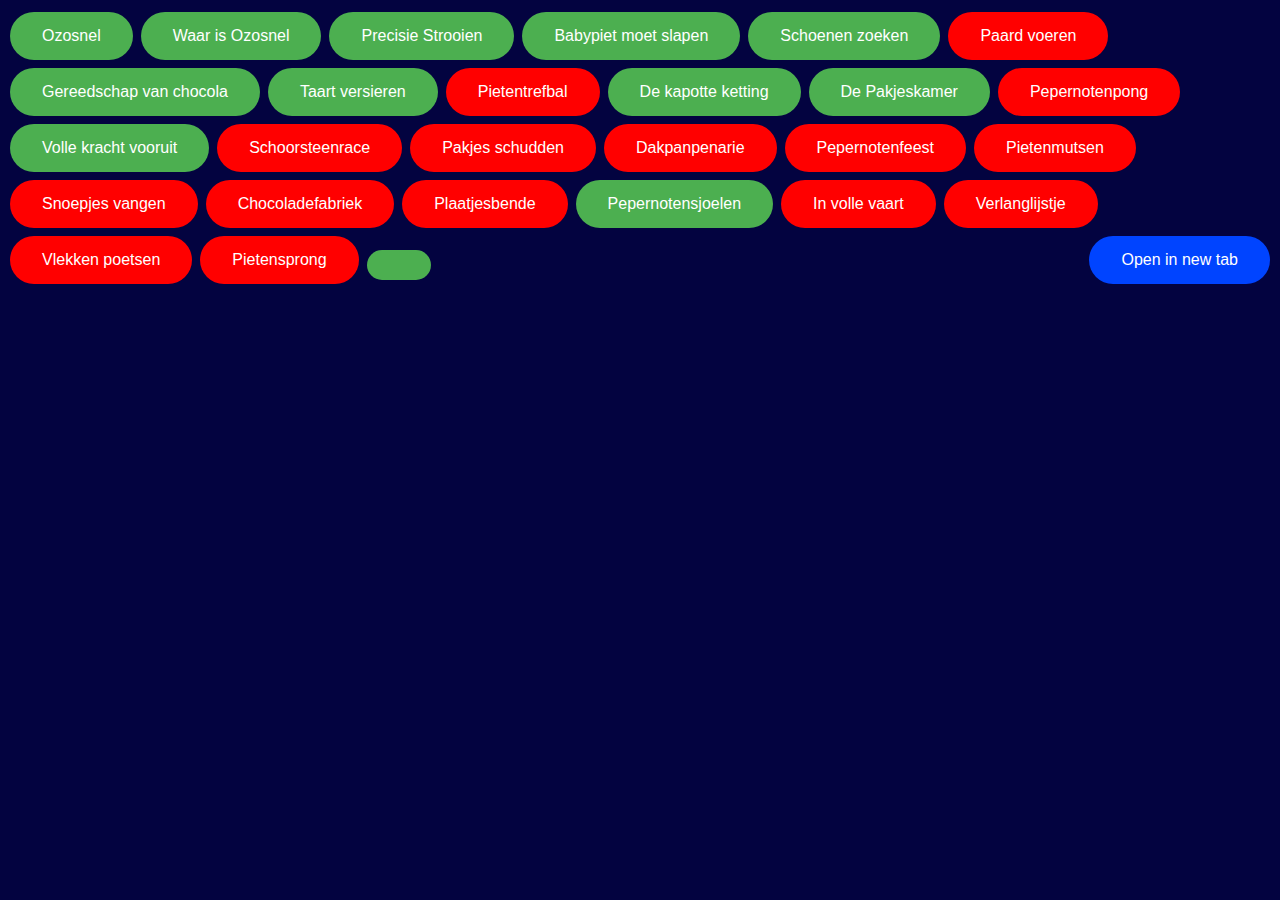
==== index.html @ 24093229 "Update index.html" ====
<!DOCTYPE html>
<html>
	<head>
		<title>Sinterklaas Spelletjes</title>
		<link rel="stylesheet" href="styles.css">
 		<link rel="icon" type="image/x-icon" href="favicon-32x32.ico">
		<!--<meta http-equiv="refresh" content="30">-->
	</head>
	<body>
		<div class="buttons">
			<button onClick="openGame('https://sinterklaasjournaal.ntr.nl/assets/games/2021/pietengames-2019/ozosnel.html')">Ozosnel</button>
			<button onClick="openGame('https://sinterklaasjournaal.ntr.nl/assets/games/2021/pieten-minigames-2021/ozosnel.html')">Waar is Ozosnel</button>
			<button onClick="openGame('https://sinterklaasjournaal.ntr.nl/assets/games/2021/pieten-minigames-2020/precisiestrooien.html')">Precisie Strooien</button>
			<button onClick="openGame('https://sinterklaasjournaal.ntr.nl/assets/games/2021/pietengames-2021/babypiet.html')">Babypiet moet slapen</button>
			<button onClick="openGame('https://sinterklaasjournaal.ntr.nl/assets/games/2021/pieten-minigames-2020/schoenenzoeken.html')">Schoenen zoeken</button>
			<button onClick="openGame('https://sinterklaasjournaal.ntr.nl/assets/games/2021/pieten-minigames-2018/paardvoeren.html')" class="error">Paard voeren</button>
			<button onClick="openGame('https://sinterklaasjournaal.ntr.nl/assets/games/2021/pieten-minigames-2021/chocoladegereedschap.html')">Gereedschap van chocola</button>
			<button onClick="openGame('https://sinterklaasjournaal.ntr.nl/assets/games/2021/pietengames-2021/taartversieren.html')">Taart versieren</button>
			<button onClick="openGame('https://sinterklaasjournaal.ntr.nl/assets/games/2021/pietengames-2016/trefbal.html')" class="error">Pietentrefbal</button>
			<button onClick="openGame('https://sinterklaasjournaal.ntr.nl/assets/games/2021/pieten-minigames-2020/burgemeestersketting.html')">De kapotte ketting</button>
			<button onClick="openGame('https://sinterklaasjournaal.ntr.nl/assets/games/2021/pietengames-2020/pakjeskamer.html')">De Pakjeskamer</button>
			<button onClick="openGame('https://sinterklaasjournaal.ntr.nl/assets/games/2021/pietengames-2016/pong.html')" class="error">Pepernotenpong</button>
			<button onClick="openGame('https://sinterklaasjournaal.ntr.nl/assets/games/2021/pietengames-2020/bootspel.html')">Volle kracht vooruit</button>
			<button onClick="openGame('https://sinterklaasjournaal.ntr.nl/assets/games/2021/pietengames-2016/dakspel.html')" class="error">Schoorsteenrace</button>
			<button onClick="openGame('https://sinterklaasjournaal.ntr.nl/assets/games/2021/pietengames-2016/schudspel.html')" class="error">Pakjes schudden</button>
			<button onClick="openGame('https://sinterklaasjournaal.ntr.nl/assets/games/2021/pietengames-2017/tikspel.html')" class="error">Dakpanpenarie</button>
			<button onClick="openGame('https://sinterklaasjournaal.ntr.nl/assets/games/2021/pieten-minigames-2018/pepernotenfeest.html')" class="error">Pepernotenfeest</button>
			<button onClick="openGame('https://sinterklaasjournaal.ntr.nl/assets/games/2021/pieten-minigames-2018/pietenpetten.html')" class="error">Pietenmutsen</button>
			<button onClick="openGame('https://sinterklaasjournaal.ntr.nl/assets/games/2021/pietengames-2017/vangspel.html')" class="error">Snoepjes vangen</button>
			<button onClick="openGame('https://sinterklaasjournaal.ntr.nl/assets/games/2021/pietengames-2018/mallenknallen.html')" class="error">Chocoladefabriek</button>
			<button onClick="openGame('https://sinterklaasjournaal.ntr.nl/assets/games/2021/pietengames-2018/plaatjesbende.html')" class="error">Plaatjesbende</button>
			<button onClick="openGame('https://sinterklaasjournaal.ntr.nl/assets/games/2021/pietengames-2019/sjoelen.html')">Pepernotensjoelen</button>
			<button onClick="openGame('https://sinterklaasjournaal.ntr.nl/assets/games/2020/pietengames-2019/treinspel.html')" class="error">In volle vaart</button>
			<button onClick="openGame('https://sinterklaasjournaal.ntr.nl/assets/games/2021/pieten-minigames-2019/verlanglijstje.html')" class="error">Verlanglijstje</button>
			<button onClick="openGame('https://sinterklaasjournaal.ntr.nl/assets/games/2021/pieten-minigames-2019/vlekkenpoetsen.html')" class="error">Vlekken poetsen</button>
			<button onClick="openGame('https://sinterklaasjournaal.ntr.nl/assets/games/2021/pietengames-2018/pietenjump.html')" class="error">Pietensprong</button>
			<button onClick="openGame('')"></button>
			<button onCLick="newTab()" class="newTab">Open in new tab</button>
		</div>
		<iframe id="game" scrolling="no" class="c_game-frame__iframe" allowfullscreen allow="camera;microphone"></iframe>
		<script src="scripts.js"></script>
	</body>
</html>
---- styles.css ----
.error{
	background-color: #FF0000 !important;
}
.error:hover {
	background-color: #FF5555 !important;
}

body, html{
	background-color: #030340;
	height: 99%
}

.newTab {
	float: right; 
	background-color: #0044FF !important;
}
.newTab:hover {
	background-color: #00AAFF !important;
}

.buttons button{
	background-color: #4CAF50;
	border: none;
	color: white;
	padding: 15px 32px;
	text-align: center;
	text-decoration: none;
	display: inline-block;
	font-size: 16px;
	margin: 4px 2px;
	cursor: pointer;
	border-radius: 25px;
}
.buttons button:hover {
	background-color: #5DBF61;
}

.buttons{
	width: 100%;
	margin: 0;
	border: none;
	height: 20%
}

iframe {
	border: none;
	margin: 0;
	width: 100%;
	height: 80%;
}

.c_game-frame__iframe {	
	position: absolute;
        display: block;
        bottom: 0;

        height: 0;
        max-height: 100%;
        max-width: 100%;
        min-height: 80%;
        min-width: 99%;
        width: 0;
}
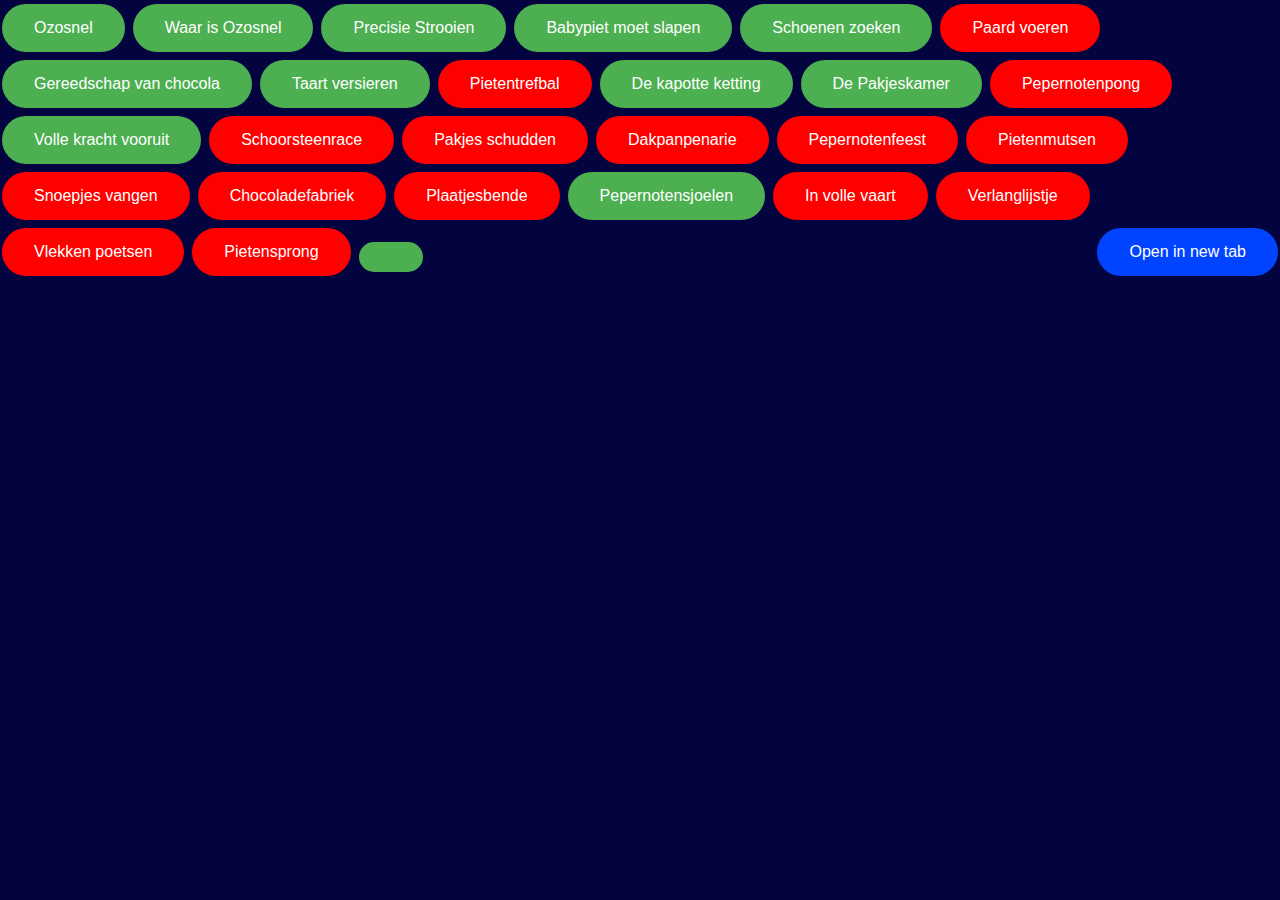
==== commit 76760c12: "Update index.html" ====
--- a/index.html
+++ b/index.html
@@ -7,7 +7,7 @@
 		<!--<meta http-equiv="refresh" content="30">-->
 	</head>
 	<body>
-		<div class="buttons">
+		<div class="buttons flex-container">
 			<button onClick="openGame('https://sinterklaasjournaal.ntr.nl/assets/games/2021/pietengames-2019/ozosnel.html')">Ozosnel</button>
 			<button onClick="openGame('https://sinterklaasjournaal.ntr.nl/assets/games/2021/pieten-minigames-2021/ozosnel.html')">Waar is Ozosnel</button>
 			<button onClick="openGame('https://sinterklaasjournaal.ntr.nl/assets/games/2021/pieten-minigames-2020/precisiestrooien.html')">Precisie Strooien</button>
--- a/styles.css
+++ b/styles.css
@@ -7,7 +7,8 @@
 
 body, html{
 	background-color: #030340;
-	height: 99%
+	height: -webkit-fill-available;
+	margin: 0;
 }
 
 .newTab {
@@ -39,25 +40,17 @@
 	width: 100%;
 	margin: 0;
 	border: none;
-	height: 20%
 }
 
 iframe {
 	border: none;
 	margin: 0;
 	width: 100%;
-	height: 80%;
 }
 
 .c_game-frame__iframe {	
 	position: absolute;
         display: block;
         bottom: 0;
-
-        height: 0;
-        max-height: 100%;
-        max-width: 100%;
-        min-height: 80%;
-        min-width: 99%;
-        width: 0;
+        width: -webkit-fill-available;
 }
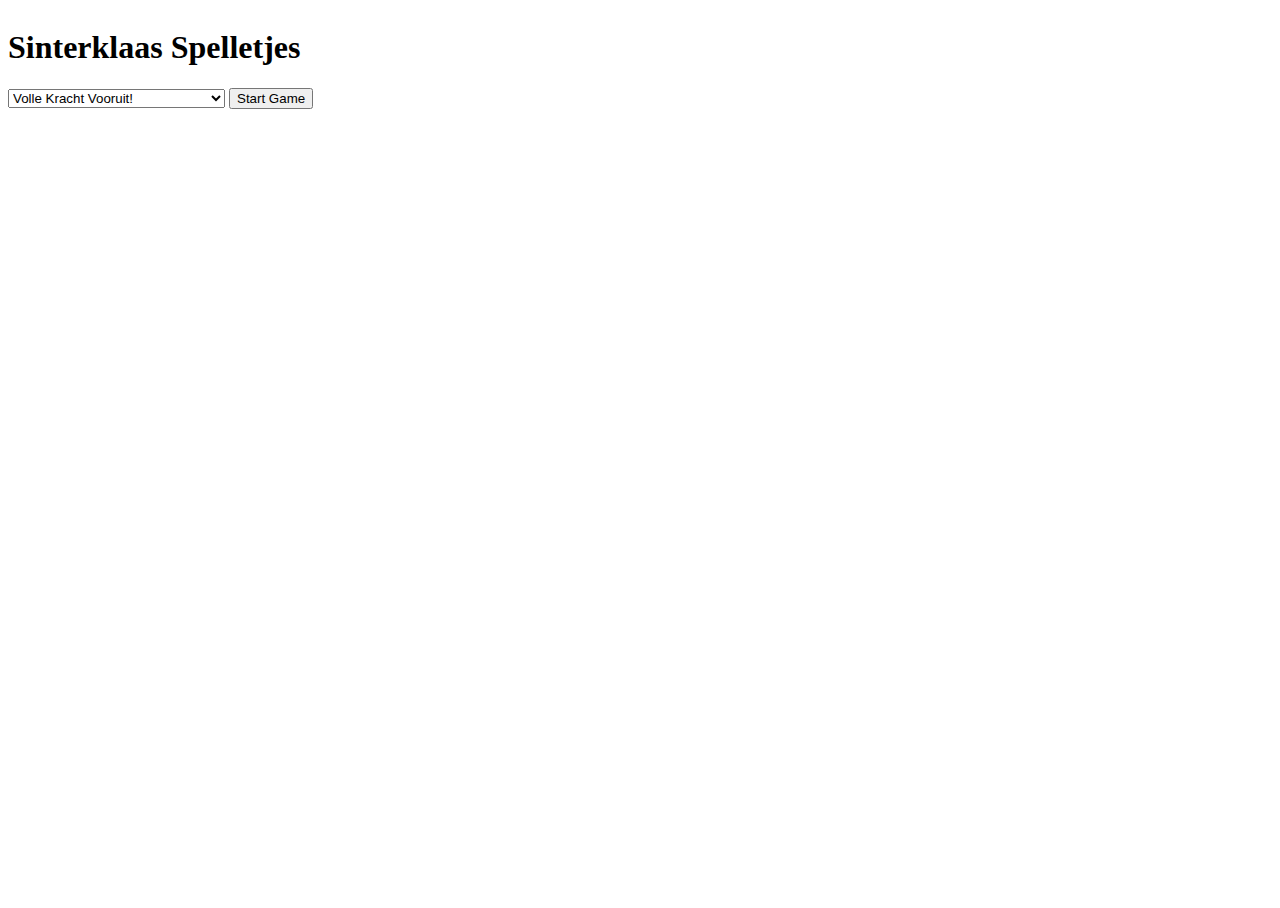
==== commit b78d7e7b: "New version with ovelay player" ====
--- a/index.html
+++ b/index.html
@@ -1,43 +1,70 @@
-<!DOCTYPE html>
-<html>
-	<head>
-		<title>Sinterklaas Spelletjes</title>
-		<link rel="stylesheet" href="styles.css">
- 		<link rel="icon" type="image/x-icon" href="favicon-32x32.ico">
-		<!--<meta http-equiv="refresh" content="30">-->
-	</head>
-	<body>
-		<div class="buttons flex-container">
-			<button onClick="openGame('https://sinterklaasjournaal.ntr.nl/assets/games/2021/pietengames-2019/ozosnel.html')">Ozosnel</button>
-			<button onClick="openGame('https://sinterklaasjournaal.ntr.nl/assets/games/2021/pieten-minigames-2021/ozosnel.html')">Waar is Ozosnel</button>
-			<button onClick="openGame('https://sinterklaasjournaal.ntr.nl/assets/games/2021/pieten-minigames-2020/precisiestrooien.html')">Precisie Strooien</button>
-			<button onClick="openGame('https://sinterklaasjournaal.ntr.nl/assets/games/2021/pietengames-2021/babypiet.html')">Babypiet moet slapen</button>
-			<button onClick="openGame('https://sinterklaasjournaal.ntr.nl/assets/games/2021/pieten-minigames-2020/schoenenzoeken.html')">Schoenen zoeken</button>
-			<button onClick="openGame('https://sinterklaasjournaal.ntr.nl/assets/games/2021/pieten-minigames-2018/paardvoeren.html')" class="error">Paard voeren</button>
-			<button onClick="openGame('https://sinterklaasjournaal.ntr.nl/assets/games/2021/pieten-minigames-2021/chocoladegereedschap.html')">Gereedschap van chocola</button>
-			<button onClick="openGame('https://sinterklaasjournaal.ntr.nl/assets/games/2021/pietengames-2021/taartversieren.html')">Taart versieren</button>
-			<button onClick="openGame('https://sinterklaasjournaal.ntr.nl/assets/games/2021/pietengames-2016/trefbal.html')" class="error">Pietentrefbal</button>
-			<button onClick="openGame('https://sinterklaasjournaal.ntr.nl/assets/games/2021/pieten-minigames-2020/burgemeestersketting.html')">De kapotte ketting</button>
-			<button onClick="openGame('https://sinterklaasjournaal.ntr.nl/assets/games/2021/pietengames-2020/pakjeskamer.html')">De Pakjeskamer</button>
-			<button onClick="openGame('https://sinterklaasjournaal.ntr.nl/assets/games/2021/pietengames-2016/pong.html')" class="error">Pepernotenpong</button>
-			<button onClick="openGame('https://sinterklaasjournaal.ntr.nl/assets/games/2021/pietengames-2020/bootspel.html')">Volle kracht vooruit</button>
-			<button onClick="openGame('https://sinterklaasjournaal.ntr.nl/assets/games/2021/pietengames-2016/dakspel.html')" class="error">Schoorsteenrace</button>
-			<button onClick="openGame('https://sinterklaasjournaal.ntr.nl/assets/games/2021/pietengames-2016/schudspel.html')" class="error">Pakjes schudden</button>
-			<button onClick="openGame('https://sinterklaasjournaal.ntr.nl/assets/games/2021/pietengames-2017/tikspel.html')" class="error">Dakpanpenarie</button>
-			<button onClick="openGame('https://sinterklaasjournaal.ntr.nl/assets/games/2021/pieten-minigames-2018/pepernotenfeest.html')" class="error">Pepernotenfeest</button>
-			<button onClick="openGame('https://sinterklaasjournaal.ntr.nl/assets/games/2021/pieten-minigames-2018/pietenpetten.html')" class="error">Pietenmutsen</button>
-			<button onClick="openGame('https://sinterklaasjournaal.ntr.nl/assets/games/2021/pietengames-2017/vangspel.html')" class="error">Snoepjes vangen</button>
-			<button onClick="openGame('https://sinterklaasjournaal.ntr.nl/assets/games/2021/pietengames-2018/mallenknallen.html')" class="error">Chocoladefabriek</button>
-			<button onClick="openGame('https://sinterklaasjournaal.ntr.nl/assets/games/2021/pietengames-2018/plaatjesbende.html')" class="error">Plaatjesbende</button>
-			<button onClick="openGame('https://sinterklaasjournaal.ntr.nl/assets/games/2021/pietengames-2019/sjoelen.html')">Pepernotensjoelen</button>
-			<button onClick="openGame('https://sinterklaasjournaal.ntr.nl/assets/games/2020/pietengames-2019/treinspel.html')" class="error">In volle vaart</button>
-			<button onClick="openGame('https://sinterklaasjournaal.ntr.nl/assets/games/2021/pieten-minigames-2019/verlanglijstje.html')" class="error">Verlanglijstje</button>
-			<button onClick="openGame('https://sinterklaasjournaal.ntr.nl/assets/games/2021/pieten-minigames-2019/vlekkenpoetsen.html')" class="error">Vlekken poetsen</button>
-			<button onClick="openGame('https://sinterklaasjournaal.ntr.nl/assets/games/2021/pietengames-2018/pietenjump.html')" class="error">Pietensprong</button>
-			<button onClick="openGame('')"></button>
-			<button onCLick="newTab()" class="newTab">Open in new tab</button>
-		</div>
-		<iframe id="game" scrolling="no" class="c_game-frame__iframe" allowfullscreen allow="camera;microphone"></iframe>
-		<script src="scripts.js"></script>
-	</body>
-</html>
+<!DOCTYPE html>
+<html>
+    <head>
+        <title>Sinterklaas Spelletje</title>
+        <style>
+            iframe{
+                width: 80%;
+                height:80%;
+                position: absolute;
+                top: 50%;
+                left: 50%;
+                transform: translate(-50%,-50%);
+                border: none;
+            }
+            html, body{
+                height:100%;
+                overflow: hidden;
+            }
+            #overlay {
+                position: fixed;
+                display: none;
+                width: 100%;
+                height: 100%;
+                top: 0;
+                left: 0;
+                right: 0;
+                bottom: 0;
+                background-color: rgba(0,0,0,0.7);
+                z-index: 2;
+                cursor: pointer;
+            }
+        </style>
+    </head>
+    <body>
+        <h1>Sinterklaas Spelletjes</h1>
+        <select id="selector">
+            <option value="bootspel">Volle Kracht Vooruit!</option>
+            <option value="pietenjump">Pietensprong</option>
+            <option value="treinspel">In Volle Vaart</option>
+            <option value="mallenknallen">Chocolade Fabriek</option>
+            <option value="tikspel">Dakpannenpenarie</option>
+            <option value="bootspel">Volle Kracht Vooruit</option>
+            <option value="ozosnel">Ozosnel</option>
+            <option value="dakspel">Schoorsteenrace</option>
+            <option value="babypiet">Babypiet moet Slapen</option>
+            <option value="pong">Pepernotenpong</option>
+            <option value="vangspel">Snoepjes Vangen</option>
+            <option value="schudspel">Pakjes Schudden</option>
+            <option value="plaatjesbende">Plaatjesbende</option>
+            <option value="sjoelen">Pepernoten Sjoelen</option>
+            <option value="taartversieren">Taart Versieren</option>
+            <option value="trefbal">Pietentrefbal</option>
+            <option value="pakjeskamer">Pakjeskamer</option>
+            <option value="pietenpetten">Mini - Muts Op!</option>
+            <option value="precisiestrooien">Mini - Precisie Strooien</option>
+            <option value="chocoladegereedschap">Mini - Gereedschap van Chocola</option>
+            <option value="schoenenzoeken">Mini - Schoenen Zoeken</option>
+            <option value="paardvoeren">Mini - Paardje Voeren</option>
+            <option value="burgemeestersketting">Mini - De Kapotte Ketting</option>
+            <option value="pepernotenfeest">Mini - Pepernotenfeest</option>
+            <option value="waarozosnel">Mini - Waar is Ozosnel</option>
+            <option value="verlanglijstje">Mini - Verlanglijstje</option>
+            <option value="vlekkenpoetsen">Mini - Vlekken Poetsen</option>
+          </select>
+        <button onclick="StartGame()">Start Game</button>
+        <br>
+        <div id="overlay" onclick="off()"></div>
+    </body>
+    <script src="sintspel.js"></script>
+</html>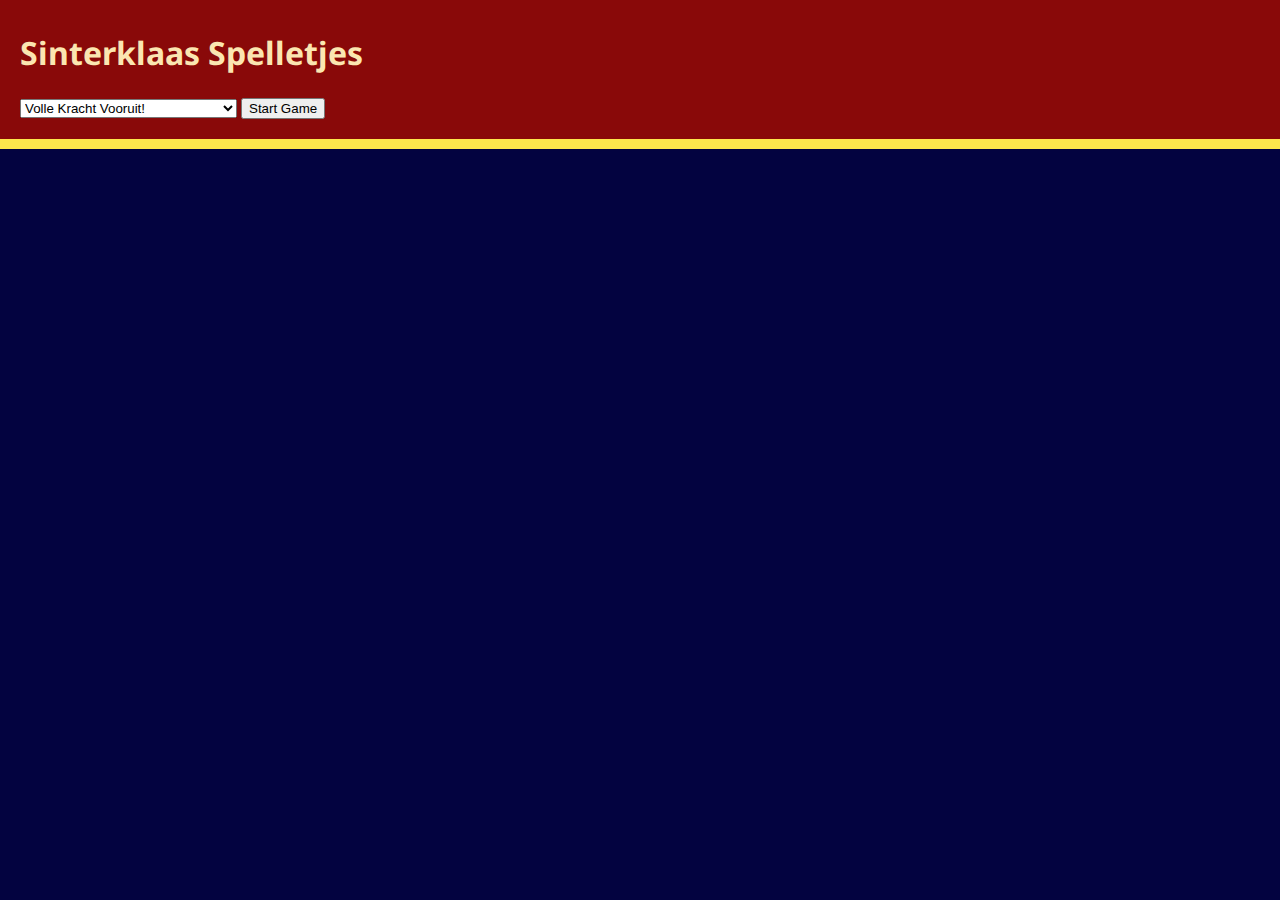
==== commit 185878d5: "Update Visuals" ====
--- a/index.html
+++ b/index.html
@@ -2,69 +2,53 @@
 <html>
     <head>
         <title>Sinterklaas Spelletje</title>
-        <style>
-            iframe{
-                width: 80%;
-                height:80%;
-                position: absolute;
-                top: 50%;
-                left: 50%;
-                transform: translate(-50%,-50%);
-                border: none;
-            }
-            html, body{
-                height:100%;
-                overflow: hidden;
-            }
-            #overlay {
-                position: fixed;
-                display: none;
-                width: 100%;
-                height: 100%;
-                top: 0;
-                left: 0;
-                right: 0;
-                bottom: 0;
-                background-color: rgba(0,0,0,0.7);
-                z-index: 2;
-                cursor: pointer;
-            }
-        </style>
+        <link rel="stylesheet" href="sintspel.css">
+        <link rel="stylesheet" href="https://fonts.googleapis.com/css2?family=Material+Symbols+Outlined:opsz,wght,FILL,GRAD@20..48,100..700,0..1,-50..200" />
     </head>
     <body>
-        <h1>Sinterklaas Spelletjes</h1>
-        <select id="selector">
-            <option value="bootspel">Volle Kracht Vooruit!</option>
-            <option value="pietenjump">Pietensprong</option>
-            <option value="treinspel">In Volle Vaart</option>
-            <option value="mallenknallen">Chocolade Fabriek</option>
-            <option value="tikspel">Dakpannenpenarie</option>
-            <option value="bootspel">Volle Kracht Vooruit</option>
-            <option value="ozosnel">Ozosnel</option>
-            <option value="dakspel">Schoorsteenrace</option>
-            <option value="babypiet">Babypiet moet Slapen</option>
-            <option value="pong">Pepernotenpong</option>
-            <option value="vangspel">Snoepjes Vangen</option>
-            <option value="schudspel">Pakjes Schudden</option>
-            <option value="plaatjesbende">Plaatjesbende</option>
-            <option value="sjoelen">Pepernoten Sjoelen</option>
-            <option value="taartversieren">Taart Versieren</option>
-            <option value="trefbal">Pietentrefbal</option>
-            <option value="pakjeskamer">Pakjeskamer</option>
-            <option value="pietenpetten">Mini - Muts Op!</option>
-            <option value="precisiestrooien">Mini - Precisie Strooien</option>
-            <option value="chocoladegereedschap">Mini - Gereedschap van Chocola</option>
-            <option value="schoenenzoeken">Mini - Schoenen Zoeken</option>
-            <option value="paardvoeren">Mini - Paardje Voeren</option>
-            <option value="burgemeestersketting">Mini - De Kapotte Ketting</option>
-            <option value="pepernotenfeest">Mini - Pepernotenfeest</option>
-            <option value="waarozosnel">Mini - Waar is Ozosnel</option>
-            <option value="verlanglijstje">Mini - Verlanglijstje</option>
-            <option value="vlekkenpoetsen">Mini - Vlekken Poetsen</option>
-          </select>
-        <button onclick="StartGame()">Start Game</button>
+        <div class="header">
+            <h1>Sinterklaas Spelletjes</h1>
+            <select id="selector">
+                <option value="bootspel">Volle Kracht Vooruit!</option>
+                <option value="pietenjump">Pietensprong</option>
+                <option value="treinspel">In Volle Vaart</option>
+                <option value="mallenknallen">Chocolade Fabriek</option>
+                <option value="tikspel">Dakpannenpenarie</option>
+                <option value="bootspel">Volle Kracht Vooruit</option>
+                <option value="ozosnel">Ozosnel</option>
+                <option value="dakspel">Schoorsteenrace</option>
+                <option value="babypiet">Babypiet moet Slapen</option>
+                <option value="pong">Pepernotenpong</option>
+                <option value="vangspel">Snoepjes Vangen</option>
+                <option value="raapspel">Pakjes Rapen</option>
+                <option value="schudspel">Pakjes Schudden</option>
+                <option value="muziekband">Muziekband</option>
+                <option value="plaatjesbende">Plaatjesbende</option>
+                <option value="sjoelen">Pepernoten Sjoelen</option>
+                <option value="aankleden">Sint Aankleden</option>
+                <option value="taartversieren">Taart Versieren</option>
+                <option value="rijmen">Rijmen</option>
+                <option value="trefbal">Pietentrefbal</option>
+                <option value="pakjeskamer">Pakjeskamer</option>
+                <option value="pietenpetten">Mini - Muts Op!</option>
+                <option value="precisiestrooien">Mini - Precisie Strooien</option>
+                <option value="chocoladegereedschap">Mini - Gereedschap van Chocola</option>
+                <option value="schoenenzoeken">Mini - Schoenen Zoeken</option>
+                <option value="paardvoeren">Mini - Paardje Voeren</option>
+                <option value="burgemeestersketting">Mini - De Kapotte Ketting</option>
+                <option value="pepernotenfeest">Mini - Pepernotenfeest</option>
+                <option value="waarozosnel">Mini - Waar is Ozosnel</option>
+                <option value="verlanglijstje">Mini - Verlanglijstje</option>
+                <option value="vlekkenpoetsen">Mini - Vlekken Poetsen</option>
+                <option value="geefhetdoor">Mini - Geef het Door</option>
+                <option value="paardjepoetsen">Mini - Paardje Poetsen</option>
+              </select>
+            <button onclick="StartGame()">Start Game</button>
+        </div>
         <br>
-        <div id="overlay" onclick="off()"></div>
+        <div id="overlay" onclick="off()">
+            <span class="material-symbols-outlined" onclick="off()">close</span>
+        </div>
     </body>
     <script src="sintspel.js"></script>
-</html>+</html>
--- a/sintspel.css
+++ b/sintspel.css
@@ -0,0 +1,53 @@
+@import url('https://fonts.googleapis.com/css2?family=Noto+Sans:wght@500&display=swap');
+
+iframe{
+    width: 80%;
+    height:80%;
+    position: absolute;
+    top: 50%;
+    left: 50%;
+    transform: translate(-50%,-50%);
+    border: none;
+}
+html, body{
+    height:100%;
+    overflow: hidden;
+    background-color: #030340;
+    font-family: 'Noto Sans', sans-serif;
+    color: #fbe6b1;
+    margin: 0;
+}
+#overlay {
+    position: fixed;
+    display: none;
+    width: 100%;
+    height: 100%;
+    top: 0;
+    left: 0;
+    right: 0;
+    bottom: 0;
+    background-color: rgba(0,0,0,0.7);
+    z-index: 2;
+}
+.material-symbols-outlined {
+    font-size: 72px !important;
+    cursor: pointer;
+    float: right;
+  font-variation-settings:
+    'FILL' 0,
+    'wght' 400,
+    'GRAD' 0,
+    'opsz' 24
+}
+.material-symbols-outlined:hover{
+  font-variation-settings: 
+    'wght' 1000
+}
+input{
+    background-color: #890909;
+}
+.header{
+    background-color: #890909;
+    padding: 10px 20px 20px 20px;
+    border-bottom: #fde64c 10px solid;
+}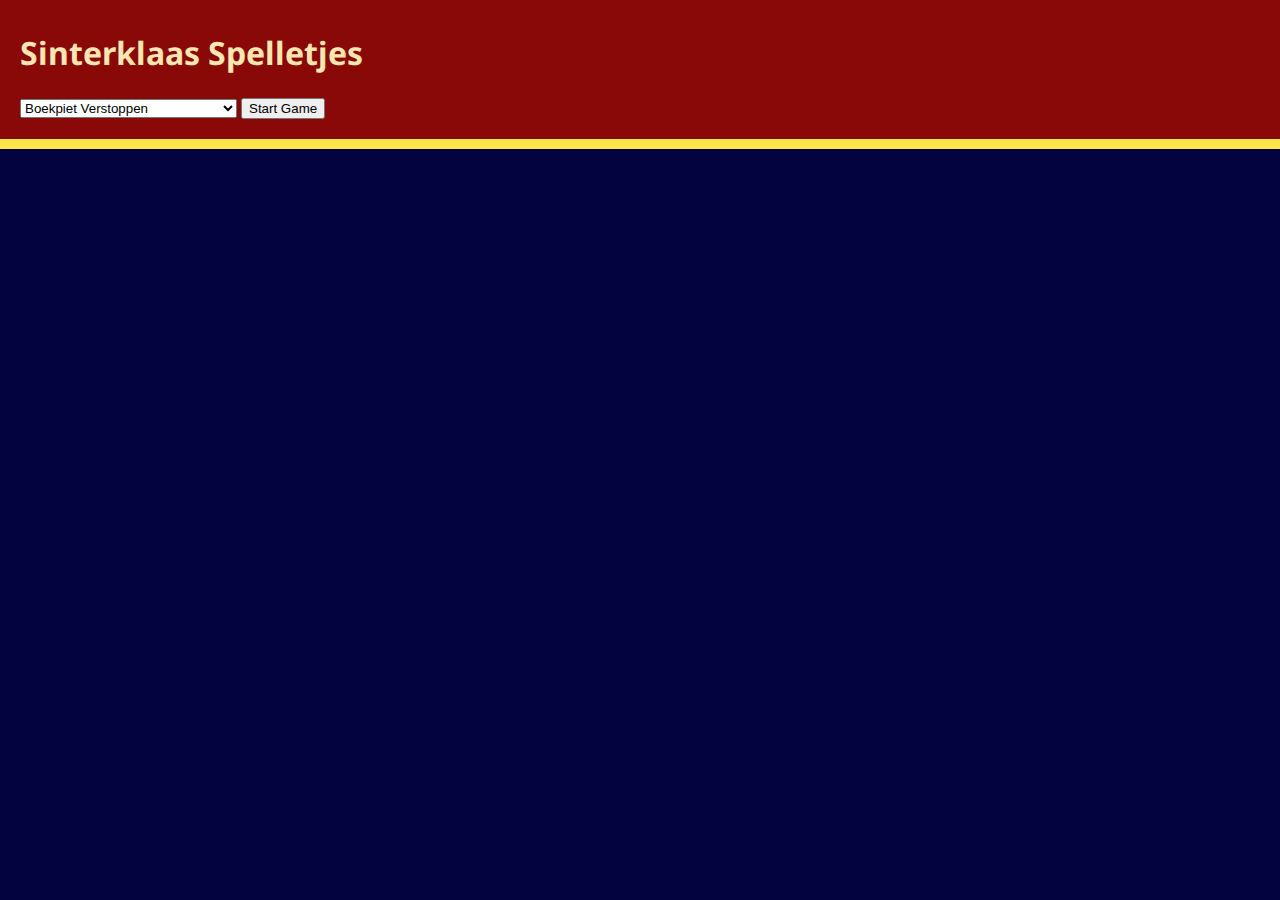
==== commit 3e50b130: "Update index.html" ====
--- a/index.html
+++ b/index.html
@@ -9,6 +9,7 @@
         <div class="header">
             <h1>Sinterklaas Spelletjes</h1>
             <select id="selector">
+                <option value="verstoppen">Boekpiet Verstoppen</option>
                 <option value="bootspel">Volle Kracht Vooruit!</option>
                 <option value="pietenjump">Pietensprong</option>
                 <option value="treinspel">In Volle Vaart</option>
@@ -17,7 +18,7 @@
                 <option value="bootspel">Volle Kracht Vooruit</option>
                 <option value="ozosnel">Ozosnel</option>
                 <option value="dakspel">Schoorsteenrace</option>
-                <option value="babypiet">Babypiet moet Slapen</option>
+                <option value="babypiet">Babypiet Moet Slapen</option>
                 <option value="pong">Pepernotenpong</option>
                 <option value="vangspel">Snoepjes Vangen</option>
                 <option value="raapspel">Pakjes Rapen</option>
@@ -30,6 +31,7 @@
                 <option value="rijmen">Rijmen</option>
                 <option value="trefbal">Pietentrefbal</option>
                 <option value="pakjeskamer">Pakjeskamer</option>
+                <option value="aanmeren">Volle Haven</option>
                 <option value="pietenpetten">Mini - Muts Op!</option>
                 <option value="precisiestrooien">Mini - Precisie Strooien</option>
                 <option value="chocoladegereedschap">Mini - Gereedschap van Chocola</option>
@@ -42,13 +44,14 @@
                 <option value="vlekkenpoetsen">Mini - Vlekken Poetsen</option>
                 <option value="geefhetdoor">Mini - Geef het Door</option>
                 <option value="paardjepoetsen">Mini - Paardje Poetsen</option>
-              </select>
+            </select>
             <button onclick="StartGame()">Start Game</button>
         </div>
         <br>
-        <div id="overlay" onclick="off()">
+        <div id="overlay">
             <span class="material-symbols-outlined" onclick="off()">close</span>
         </div>
+        <div class="sint"></div>
     </body>
     <script src="sintspel.js"></script>
 </html>
--- a/sintspel.css
+++ b/sintspel.css
@@ -50,4 +50,15 @@
     background-color: #890909;
     padding: 10px 20px 20px 20px;
     border-bottom: #fde64c 10px solid;
-}+    position: absolute;
+    z-index: 1;
+    width: 100%;
+}
+.sint{
+    height:830px;
+    width: 100%;
+    background-size: 740px 1660px;
+    background-image: url('https://sinterklaasjournaal.ntr.nl/static/media/sint.bdc8e7496e5df6b1c552.png');
+    position: fixed;
+    bottom: 0px;
+}
